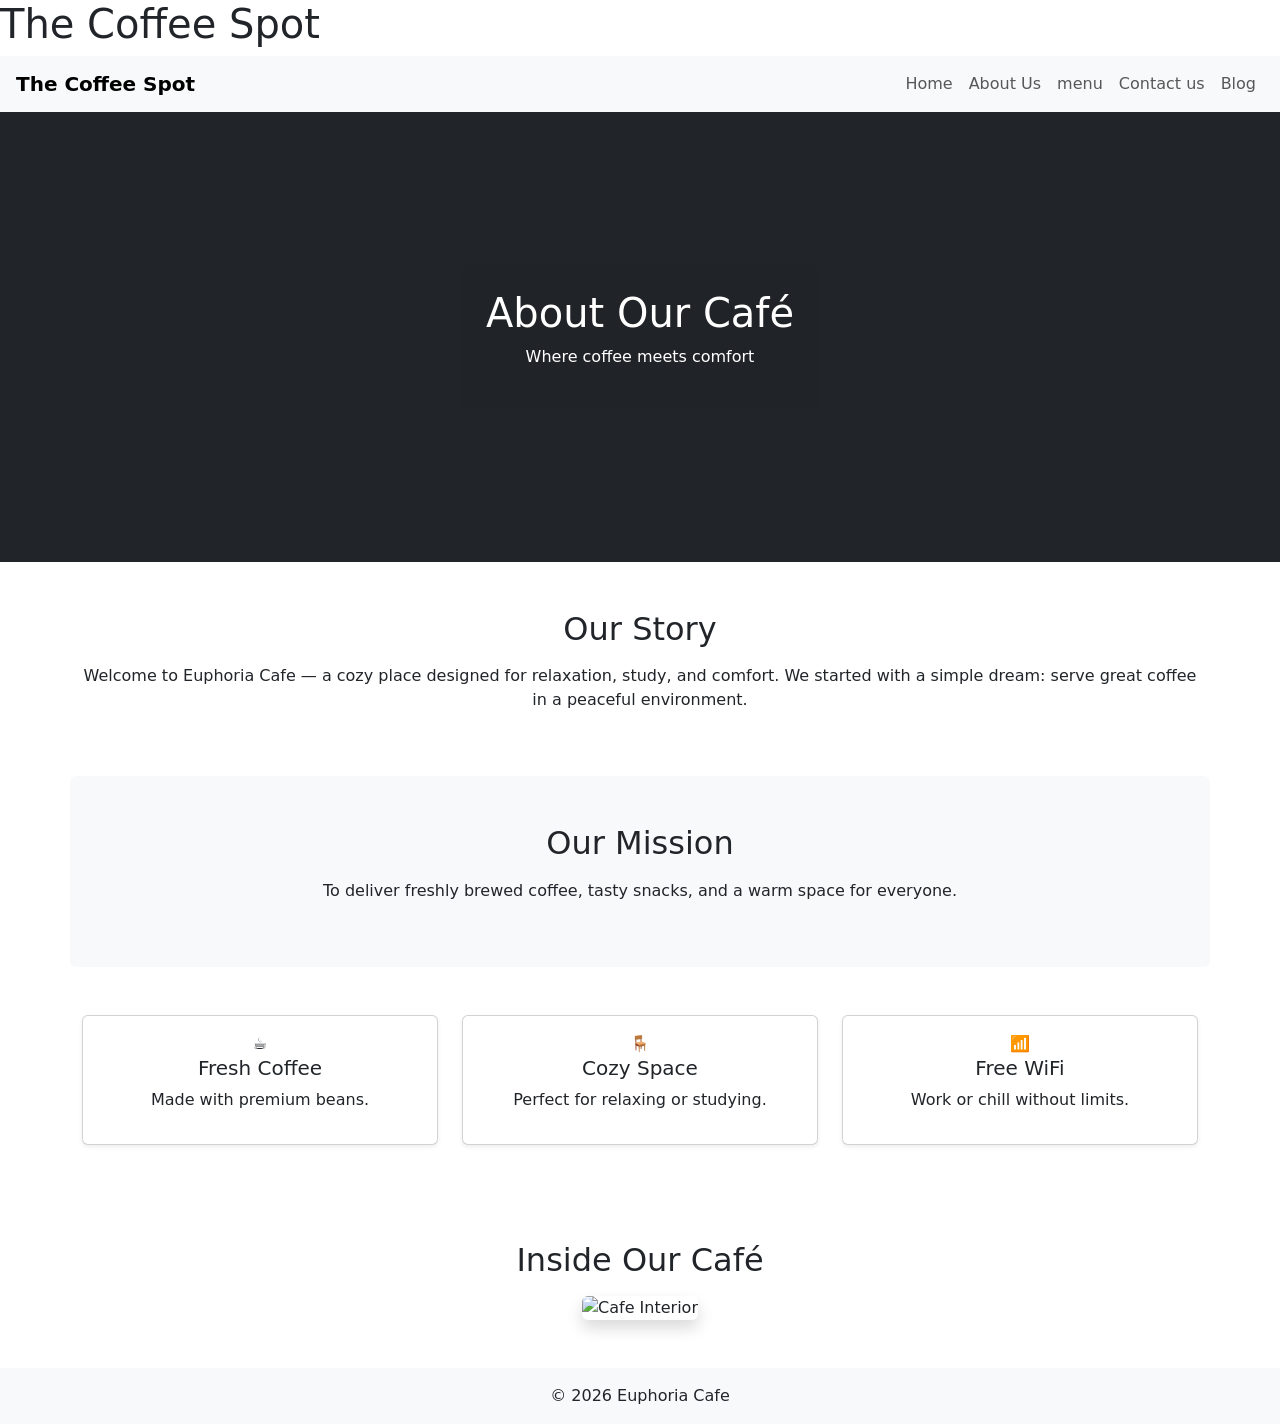
==== about.html @ 7617c778 "Add about.html with café details and layout" ====
<!DOCTYPE html>
<html lang="en">
<head>
    <meta charset="UTF-8">
    <meta name="viewport" content="width=device-width, initial-scale=1.0">
    <title>About Us - The coffee spot</title>

    <!-- Bootstrap -->
    <link href="https://cdn.jsdelivr.net/npm/bootstrap@5.3.3/dist/css/bootstrap.min.css" rel="stylesheet">

    <link rel="stylesheet" href="css/aboutus.css">
</head>

<body>

<!-- NAVBAR -->
 <header>
        <h1>The Coffee Spot</h1>
            <nav class="navbar navbar-expand-lg navbar-light bg-light px-3">
  <a class="navbar-brand fw-bold" href="#">The Coffee Spot</a>

  <button class="navbar-toggler" type="button" data-bs-toggle="collapse" data-bs-target="#navMenu">
    <span class="navbar-toggler-icon"></span>
  </button>

  <div class="collapse navbar-collapse" id="navMenu">
    <ul class="navbar-nav ms-auto">
      <li class="nav-item"><a class="nav-link" href="index.html">Home</a></li>
      <li class="nav-item"><a class="nav-link" href="#">About Us</a></li>
      <li class="nav-item"><a class="nav-link" href="#">menu</a></li>
      <li class="nav-item"><a class="nav-link" href="#">Contact us</a></li>
      <li class="nav-item"><a class="nav-link" href="#">Blog</a></li>
    </ul> 
  </div>
</nav>

<!-- HERO -->
<div class="bg-dark text-white text-center d-flex align-items-center justify-content-center"
     style="height: 50vh; background: url('cafe.jpg') center/cover no-repeat;">
    
    <div class="bg-dark bg-opacity-50 p-4 rounded">
        <h1>About Our Café</h1>
        <p>Where coffee meets comfort </p>
    </div>
</div>

<!-- STORY -->
<section class="container py-5 text-center">
    <h2 class="mb-3">Our Story</h2>
    <p>
        Welcome to Euphoria Cafe — a cozy place designed for relaxation, study, and comfort.
        We started with a simple dream: serve great coffee in a peaceful environment.
    </p>
</section>

<!-- MISSION -->
<section class="container py-5 text-center bg-light rounded">
    <h2 class="mb-3">Our Mission</h2>
    <p>
        To deliver freshly brewed coffee, tasty snacks, and a warm space for everyone.
    </p>
</section>

<!-- HIGHLIGHTS -->
<section class="container py-5">
    <div class="row text-center g-4">

        <div class="col-md-4">
            <div class="card shadow-sm p-3">
                ☕ <h5>Fresh Coffee</h5>
                <p>Made with premium beans.</p>
            </div>
        </div>

        <div class="col-md-4">
            <div class="card shadow-sm p-3">
                🪑 <h5>Cozy Space</h5>
                <p>Perfect for relaxing or studying.</p>
            </div>
        </div>

        <div class="col-md-4">
            <div class="card shadow-sm p-3">
                📶 <h5>Free WiFi</h5>
                <p>Work or chill without limits.</p>
            </div>
        </div>

    </div>
</section>

<!-- IMAGE -->
<section class="container text-center py-5">
    <h2 class="mb-3">Inside Our Café</h2>
    <img src="cafe-interior.jpg" class="img-fluid rounded shadow" alt="Cafe Interior">
</section>

<!-- FOOTER -->
<footer class="bg-light text-center p-3">
    <p class="mb-0">© 2026 Euphoria Cafe</p>
</footer>

<!-- Bootstrap JS -->
<script src="https://cdn.jsdelivr.net/npm/bootstrap@5.3.3/dist/js/bootstrap.bundle.min.js"></script>
<script src="js/aboutus.js"></script>
</body>
</html>
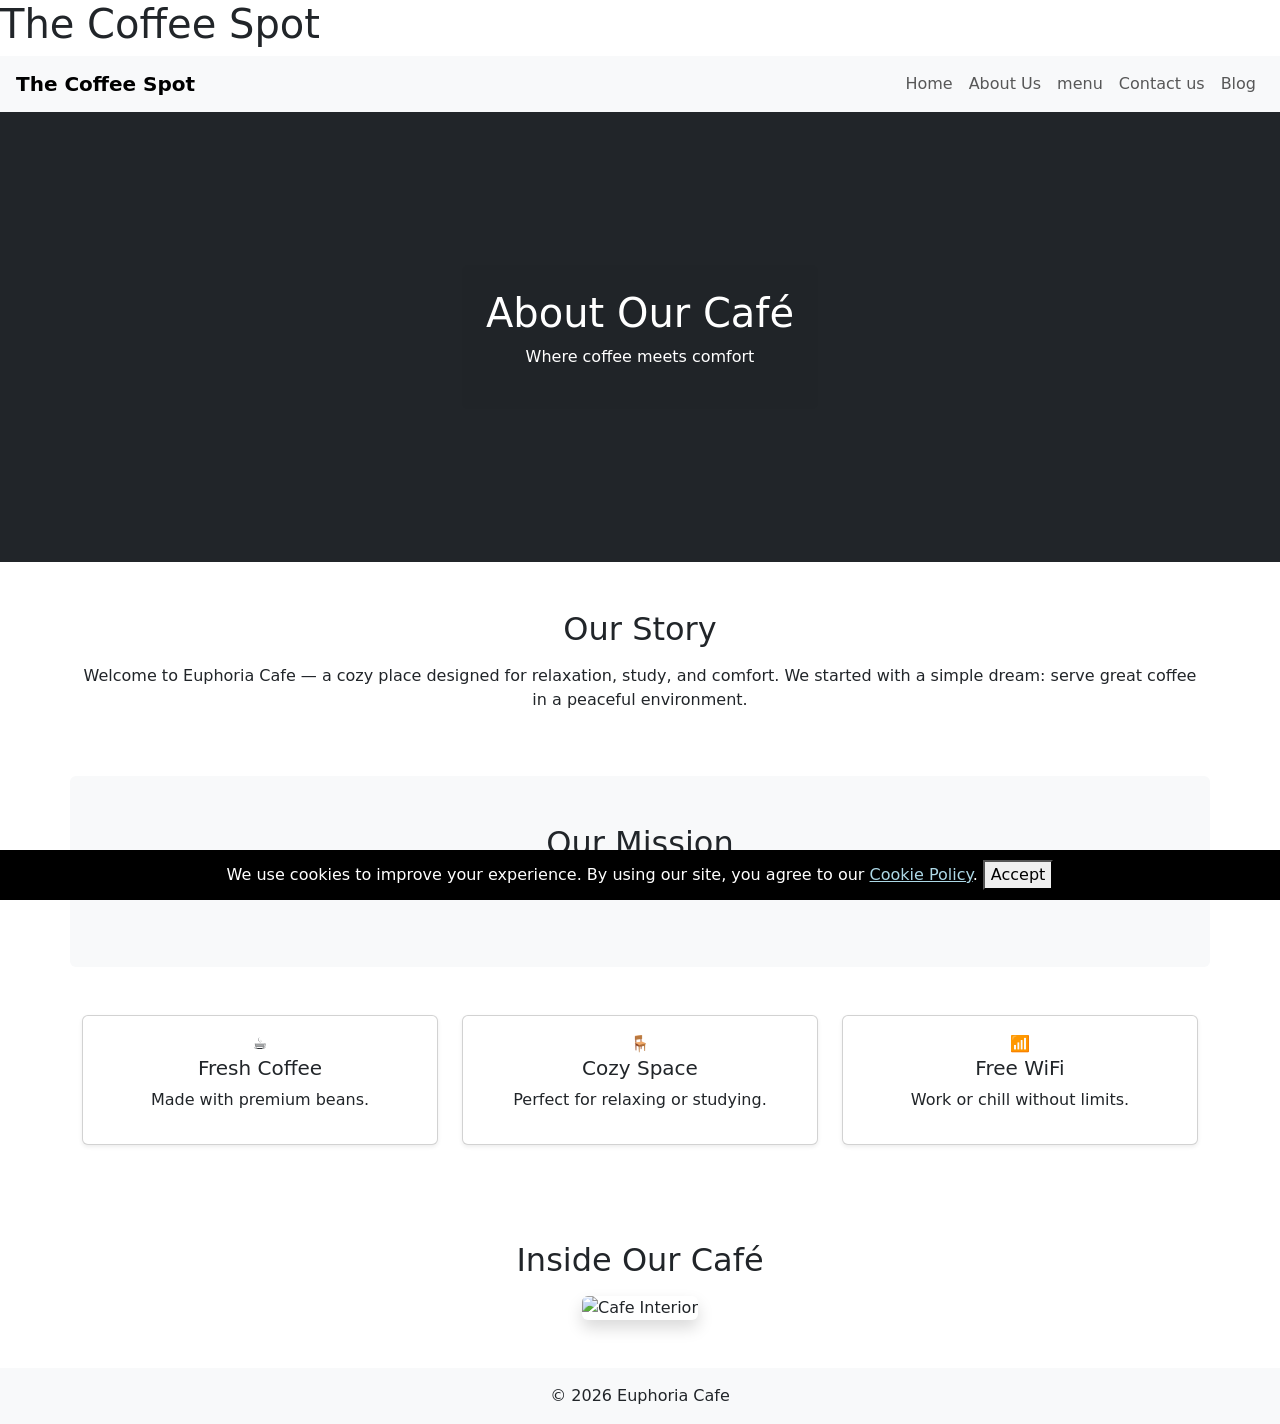
==== commit 299f6fc6: "Implement cookie consent banner Added a cookie consent banner with functionality to accept cookies." ====
--- a/about.html
+++ b/about.html
@@ -103,5 +103,18 @@
 <!-- Bootstrap JS -->
 <script src="https://cdn.jsdelivr.net/npm/bootstrap@5.3.3/dist/js/bootstrap.bundle.min.js"></script>
 <script src="js/aboutus.js"></script>
+     <!-- Cookie Banner -->
+<div id="cookie-banner" style="position:fixed;bottom:0;width:100%;background:black;color:white;padding:10px;text-align:center;">
+  We use cookies to improve your experience. By using our site, you agree to our <a href="#" style="color:lightblue;">Cookie Policy</a>.
+  <button id="accept-cookies">Accept</button>
+</div>
+
+<script>
+document.addEventListener("DOMContentLoaded", function() {
+  document.getElementById("accept-cookies").addEventListener("click", function() {
+    document.getElementById("cookie-banner").style.display = "none";
+  });
+});
+</script>
 </body>
 </html>
